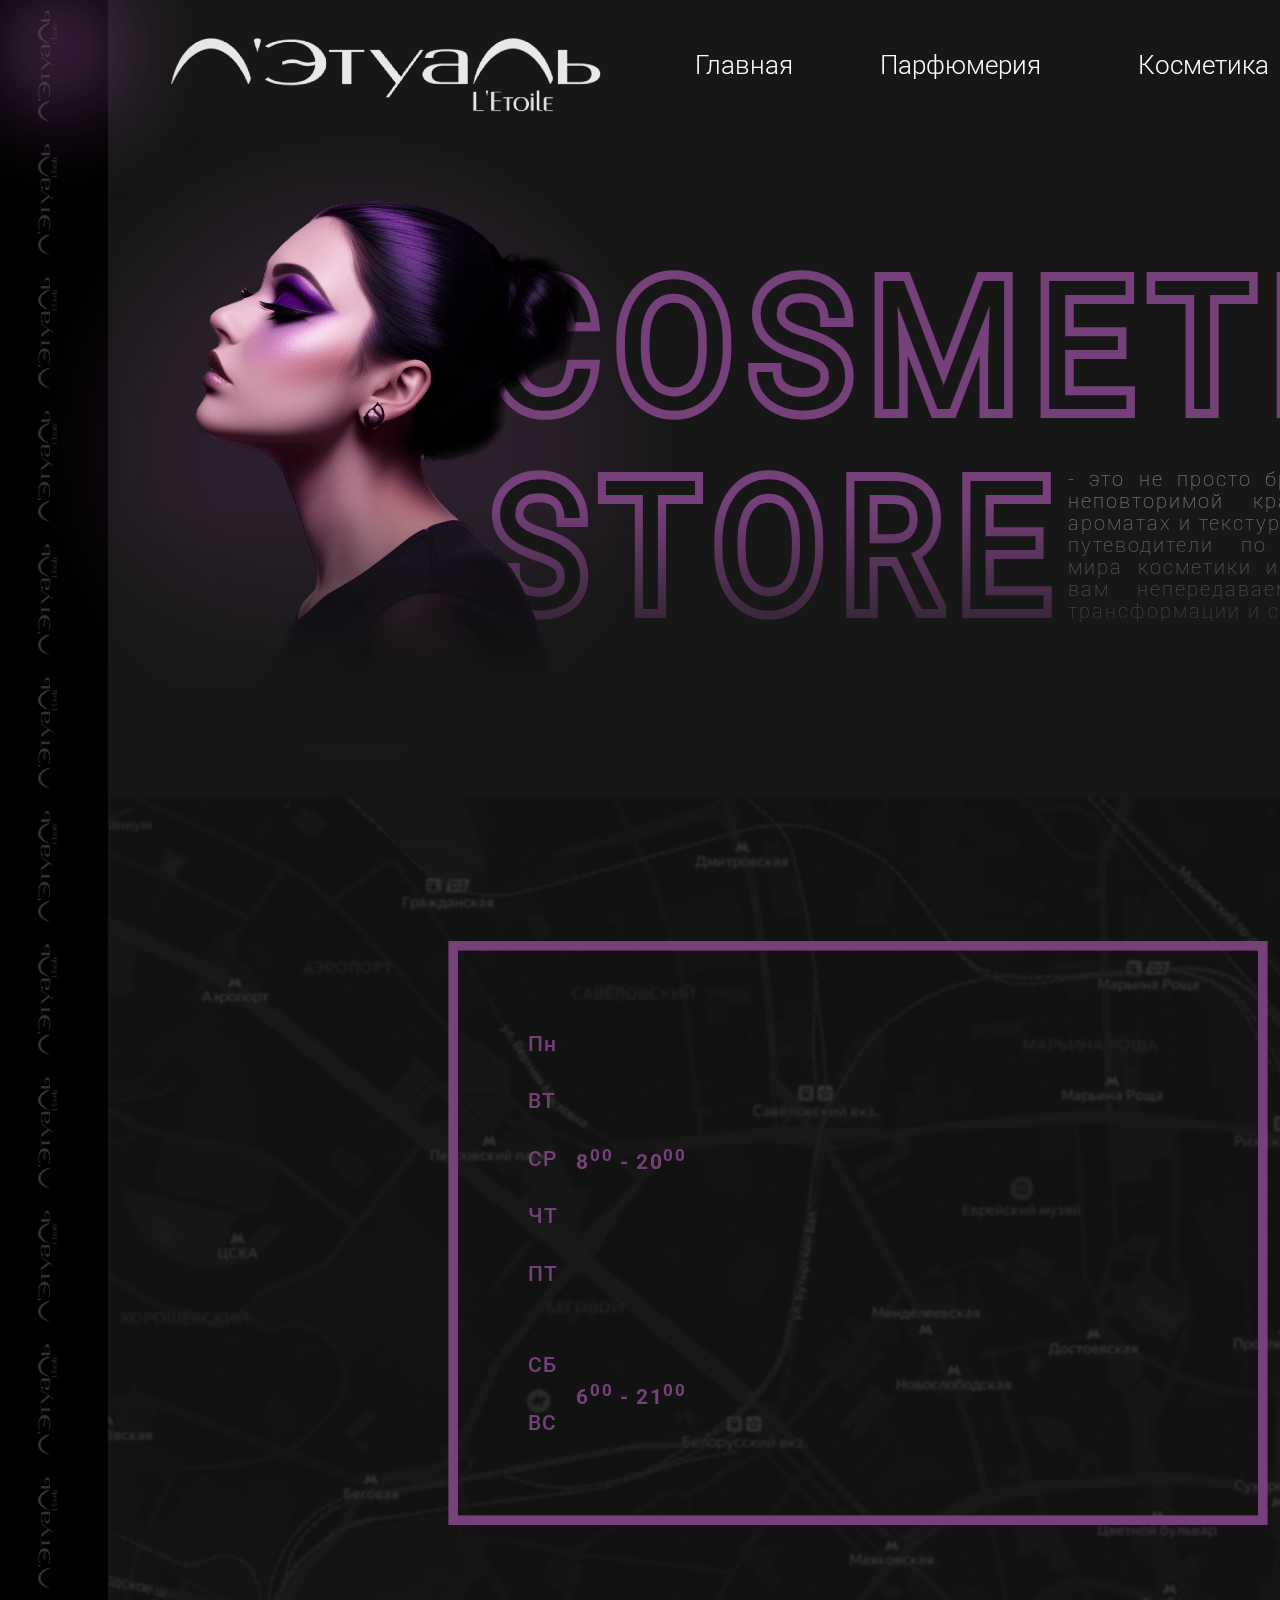
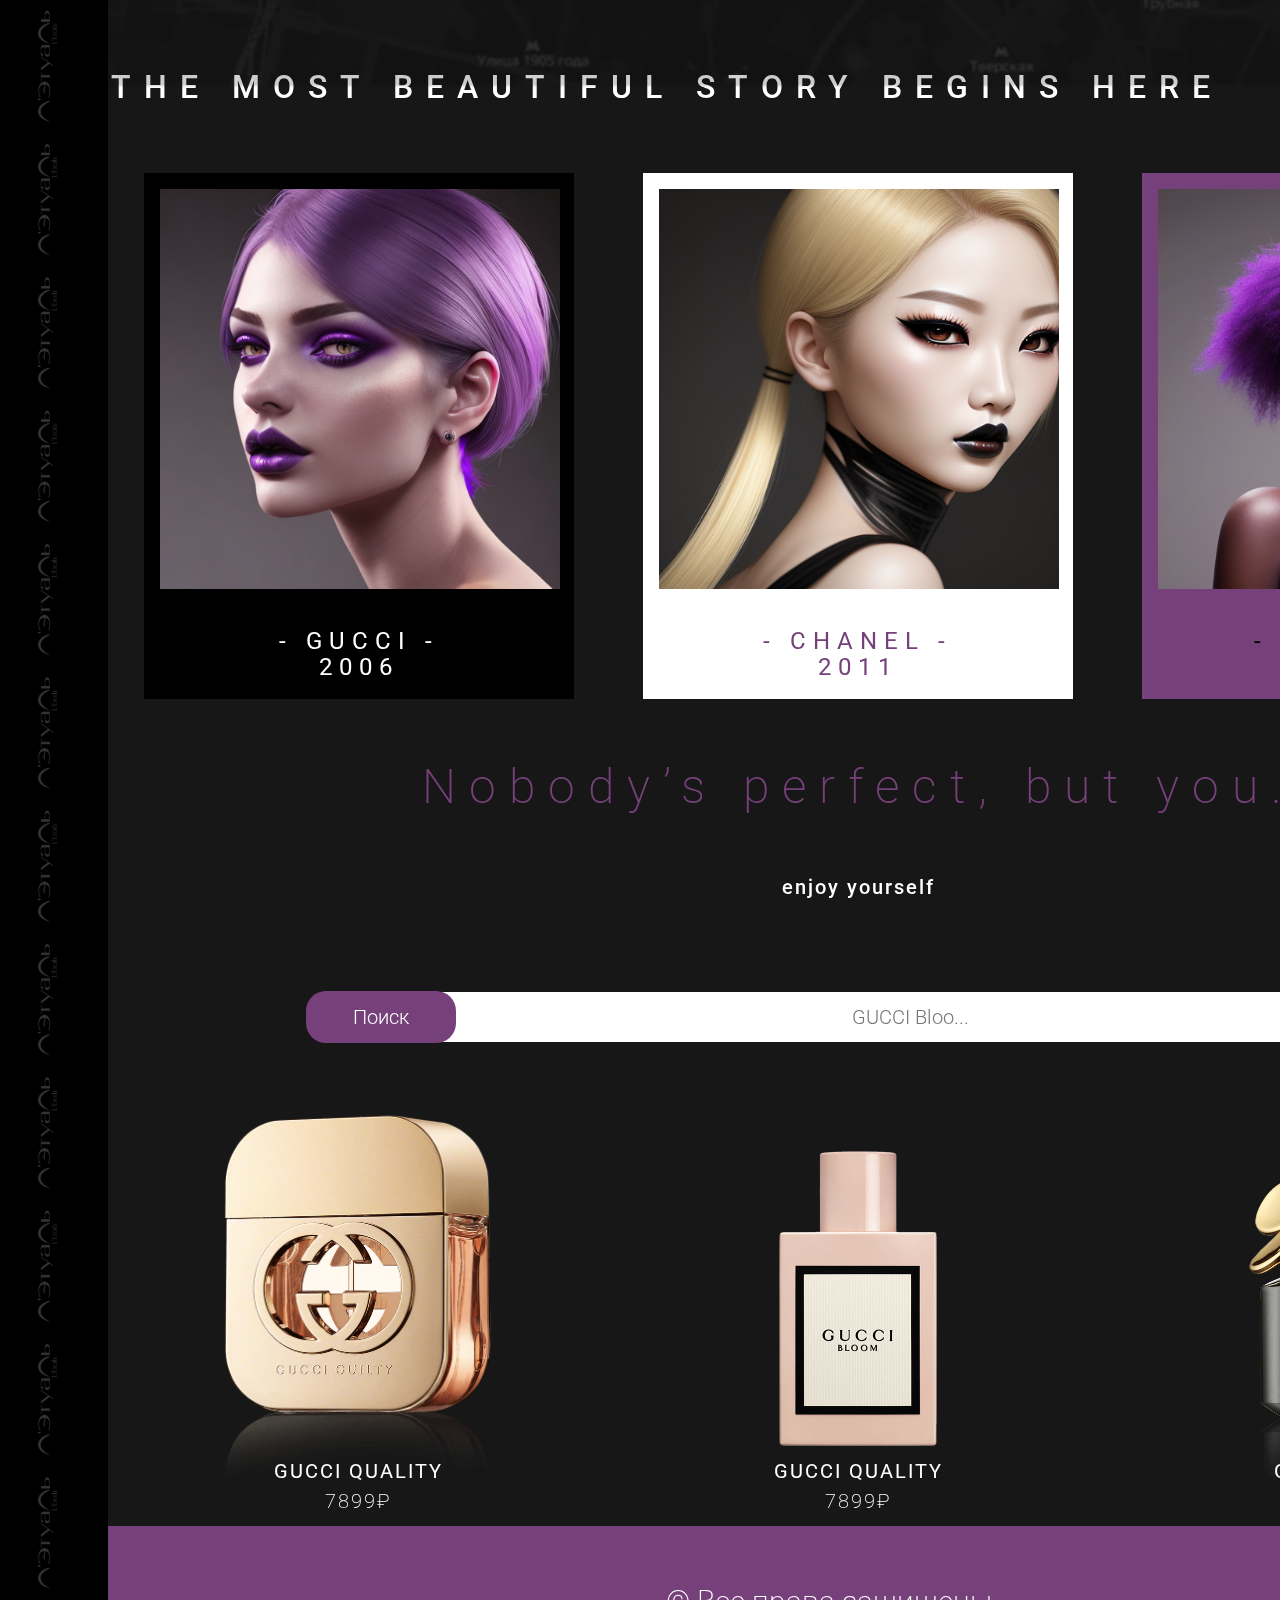
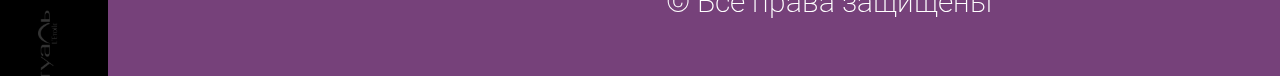
==== index.html @ e6d48a01 "сайт" ====
<html id="html" style="width: 1700px;" onmousemove="getPositionMove(event)">

<head>
  <title>Летуаль 2.0</title>
  <link rel="stylesheet" href="css/letoile.css">
  <link rel="stylesheet" href="css/effects.css">
  <link rel="stylesheet" href="css/modals.css">

  <link rel="preconnect" href="https://fonts.googleapis.com">
  <link rel="preconnect" href="https://fonts.gstatic.com">
  <link
    href="https://fonts.googleapis.com/css2?family=Roboto:ital,wght@0,100;0,300;0,400;0,500;0,700;0,900;1,100;1,300;1,400;1,500;1,700;1,900&display=swap"
    rel="stylesheet">
  <script src="js/some.js"></script>
  <script src="js/modal.js"></script>
</head>

<body onscroll="getPositionScroll(event)" onload="reload()">

  <div id="reg">
    <p class="text" style="font-weight: 600; font-size: 40px; color: var(--main-color); margin: 50px 0 0 0;">Регистрация
    </p>
    <input style=" grid-area: name" placeholder="Имя" class="baseButton">
    <input style=" grid-area: email" placeholder="Email@email" class="baseButton">
    <input style=" grid-area: password" placeholder="Пароль" class="baseButton">
    <button style=" grid-area: confirm; background: var(--main-color)" class="baseButton _zoomIn"
      onclick="close_modal(1)">Подтвердить</button>
  </div>

  <div id="productModal" class="product text">
    <img src="css/img/pngwing.com (2).png">
    <div>
      <b>GUCCI QUALITY</b>
      <p>7899₽</p>
    </div>
    <button style="grid-area: confirm; background: var(--main-color)" class="baseButton _zoomIn"
      onclick="close_modal(2)">купить</button>
  </div>

  <span id="mousePoint"></span>

  <div id="blackOut"></div>

  <div id="mainPage">

    <table border="0" style="width:1500; height:250px;">
      <tr id="navBar">
        <td class="vatop" width="150" style=" padding-top: 20px">
          <img id="labelImage" src="\css\img\30.png" />
        </td>
        <td class="vatop pdtop50 " style="width: 50px;">
        </td>
        <td class="vatop pdtop50 _zoomOut">
          <p>Главная</p>
        </td>
        <td class="vatop pdtop50 _zoomOut">
          <p>Парфюмерия</p>
        </td>
        <td class="vatop pdtop50 _zoomOut">
          <p>Косметика</p>
        </td>
        <td width="290px">

          <table id="navReg" align="center" style="z-index: 2; position: relative;">
            <tr>
              <td>
                <input class="baseButton" type="text" placeholder="Почта" />
              </td>
            </tr>
            <tr>
              <td style="padding-top: 10px">
                <input class="baseButton" type="password" placeholder="Пароль" />
              </td>
            </tr>
            <tr>
              <td align="center" style="padding-top: 10px">
                <button class="baseButton _zoomIn " style="
                      background: var(--main-color);
                      width: 114px;
                      height: 50px;
                    ">
                  Вход
                </button>
              </td>
            </tr>
            <tr align="center">
              <td>
                <button style="color: var(--grey-text); background: none; border: none;" onclick="open_modal(1)">нет
                  аккаунта?</button>
              </td>
            </tr>
          </table>

          <table id="navIcons" align="center"
            style="display: none;z-index: 2; position: relative; margin: -85px 0 0 110px;">
            <tr>
              <td class="_zoomOut" style="width: 80px;">
                <a style="width: 55px; display: block;" href=""><img src="css/img/bag_icon.png"></a>
              </td>
              <td class="_zoomOut">
                <a style="width: 55px; display: block;" href="pages/profile.html"><img
                    src="css/img/profile_icon.png"></a>
              </td>
            </tr>
          </table>

        </td>
      </tr>
    </table>

    <table style="border-spacing: 0; margin-top: -50px" border="0" width="1500" cellpadding="0" align="center">
      <tr>
        <td>
          <img src="css/img/model.png" align="left" style="z-index: 99; position: relative; pointer-events: none;" />
          <span id="cyrcle"></span>
          <span id="mainImgShadow"></span>
          <div class="pdtop50" style="width: 100%; position: absolute; margin-left: 400px;">
            <span class="textHightlightBig">cosmetics</span>
            <span class="textHightlightBig"
              style="color: var(--main-color); z-index: 0; -webkit-text-stroke: 18px var(--main-color);">cosmetics</span>
            <span class="textHightlightBig" style="top:250px;transform: scale(0.9,1);"> store</span>
            <span class="textHightlightBig"
              style="color: var(--main-color); z-index: 0; -webkit-text-stroke: 18px var(--main-color); top:250px; transform: scale(0.9,1);">
              store</span>
            <div id="mainText" class="text">
              - это не просто бренд, это история вашей неповторимой красоты,
              воплощенная в ароматах и текстурах, макияже и уходе. Мы -
              путеводители по бескрайним просторам мира косметики и
              парфюмерии, предлагая вам непередаваемый опыт собственной
              трансформации и самовыражения.
            </div>
          </div>

          <div style="margin-top: 600px; height: 740px;padding-top: 70px;">
            <span class="bgImgBlur"
              style="margin-top: -70px; filter: grayscale(1) brightness(1) invert(1) blur(1px); opacity: 0.2;"><img
                src="css/img/карта_фон.png" style=" width: 1496px; " />
            </span>

            <div id="mapFrame">
              <table width="100%" height="600px" style=" padding: 50px;">
                <tr>
                  <td width="100%">
                    <table align="center" cellspacing="40px" class="text"
                      style="color: var(--main-color); font-size: 26px; font-weight: 500;    -webkit-border-horizontal-spacing: 20px;">
                      <tr>
                        <td>Пн</td>
                        <td rowspan="5" style="font-weight: 700;;">8<sup>00</sup> - 20<sup>00</sup></td>
                      </tr>
                      <tr>
                        <td>ВТ</td>
                        <td></td>
                      </tr>
                      <tr>
                        <td>СР</td>
                        <td></td>
                      </tr>
                      <tr>
                        <td>ЧТ</td>
                        <td></td>
                      </tr>
                      <tr>
                        <td>ПТ</td>
                        <td></td>
                      </tr>
                      <tr>
                        <td></td>
                        <td></td>
                      </tr>
                      <tr>
                        <td>СБ</td>
                        <td rowspan="2" style="font-weight: 700;">6<sup>00</sup> - 21<sup>00</sup></td>
                      </tr>
                      <tr>
                        <td>ВС</td>
                        <td></td>
                      </tr>
                    </table>
                  </td>
                  <td align="right" style=" filter: grayscale(1) brightness(1) invert(1);">
                    <script style="display: block; width: 600px;height: 600px;" type="text/javascript" charset="utf-8"
                      async
                      src="https://api-maps.yandex.ru/services/constructor/1.0/js/?um=constructor%3Ae9d19015764125494abab00ab33d505ae9734fc39b5972a7b6e6e35f06b91289&amp;width=600&amp;height=600&amp;lang=ru_RU&amp;scroll=true">
                      </script>
                </tr>
              </table>
              <span class="text"
                style="position: absolute; color: var(--main-color); font-weight: 700; left: 1100px;">(2023)</span>
            </div>
          </div>

          <table class="text" width="100%" height="900px" style="margin-top: 30px;">
            <tbody>
              <tr>
                <td colspan="3"
                  style="text-transform: uppercase; font-weight: 500; font-size: 32px;line-height: 90%; letter-spacing: 13px;">
                  the most beautiful story begins here</td>
              </tr>
              <tr height="600px">
                <td align="center">
                  <div class="photoCard">
                    <img src="css/img/gucci_model.png" style="width: 400; padding: 16px;" />
                    <p>- GUCCI -<br />2006</p>
                  </div>
                </td>
                <td align="center">
                  <div class="photoCard" style="background: white; color: var(--main-color);">
                    <img src="css/img/chanel_model.png" style="width: 400; padding: 16px;" />
                    <p>- CHANEL -<br />2011</p>
                  </div>
                </td>
                <td align="center">
                  <div class="photoCard" style="background: var(--main-color); color: black;">
                    <img src="css/img/lacoste_model.png" style="width: 400; padding: 16px" />
                    <p>- LACOSTE -<br />2020</p>
                  </div>
                </td>
              </tr>
              <tr>
                <td colspan="3" align="center"
                  style="color: var(--main-color);font-weight: 200;font-size: 48px;letter-spacing: 13px;">
                  Nobody’s perfect, but you.</td>
              </tr>
              <tr>
                <td colspan="3" align="center" style="font-weight: 500;font-size: 32pxs;">enjoy yourself</td>
              </tr>
            </tbody>
          </table>

          <table width="100%" class="pdtop50">
            <tr>
              <td class="search">
                <button class="baseButton _focus">Поиск</button>
                <input class="baseButton" type="text" placeholder="GUCCI Bloo..." />
              </td>
            </tr>
          </table>

        </td>
      </tr>
    </table>

    <div class="buyPage">
      <div class="product text" onclick="open_modal(2)">
        <img src="css/img/pngwing.com (2).png">
        <div>
          <b>GUCCI QUALITY</b>
          <p>7899₽</p>
        </div>
      </div>

      <div class="product text" onclick="open_modal(2)">
        <img src="css/img/pngwing.com (1).png">
        <div>
          <b>GUCCI QUALITY</b>
          <p>7899₽</p>
        </div>
      </div>

      <div class="product text" onclick="open_modal(2)">
        <img src="css/img/pngwing.com.png">
        <div>
          <b>GUCCI QUALITY</b>
          <p>7899₽</p>
        </div>
      </div>
    </div>
  </div>
</body>

<footer>
  <table align="center" height="150px" width="1500px">
    <tr>
      <td></td>
      <td>© Все права защищены</td>
      <td align="right" style="padding-right: 50px;">+7(977)303-95-29</td>
    </tr>
  </table>
</footer>

</html>
---- css/letoile.css ----
:root {
    --main-color: #76417a;
    --white-text: white;
    --grey-text: rgba(255, 255, 255, 0.5);
    --black-text: black;
    --bg-color: #171717;
}

::-webkit-scrollbar {
    width: 10px;
}

::-webkit-scrollbar-corner {
    background: none;
}

::-webkit-scrollbar-track {
    background: var(--black-text);
}

::-webkit-scrollbar-thumb {
    background-color: var(--main-color);
    border-radius: 20px;
}

::selection {
    background: var(--main-color);
    color: black;
}

html {
    width: 100%;
    font-family: Roboto;
    color: var(--white-text);
    overflow: hidden overlay;
}

a {
    text-decoration: none;
    color: var(--white-text);
    text-emphasis: none;
}

p :not(id) {
    text-align: center;
    font-size: 20px;
    font-weight: 400;
}

li {
    margin-left: 20px;
}

img {
    pointer-events: none;
}

input:focus-visible,
input {
    text-decoration: none;
    border: none;
    outline: none;
    color: var(--black-text) !important;
}

body {
    width: 100%;
    background-image: linear-gradient(rgba(0, 0, 0, 0.8), rgba(0, 0, 0, 0.8)), url(img/41.png);
    background-size: 100px;
}

#mousePoint {
    width: 100px;
    height: 100px;
    background: var(--main-color);
    position: absolute;
    pointer-events: none;
    border-radius: 50px;
    filter: blur(50px);
    opacity: 1;
    z-index: 101;
}

#mainPage {
    background: var(--bg-color);
    width: 1500px;
    margin-top: -10px;
    margin-left: auto;
    margin-right: auto;
}

#navBar {
    text-align: center;
    font-size: 26px;
    font-weight: 300;
}

#navReg {
    margin-left: 40px;
}

#labelImage {
    mix-blend-mode: exclusion;
    padding-left: 50px;
    width: 444px;
    pointer-events: none;
}

.vatop {
    vertical-align: top;
}

.pdtop50 {
    padding-top: 50px;
}

.bgMain {
    background-color: var(--main-color);
}

.baseButton {
    border-radius: 20px;
    width: 210px;
    height: 50px;
    border-radius: 20px;
    border-color: transparent;
    text-align: center;
    border-color: transparent;
    text-decoration: none;
    font-size: 20px;
    color: var(--white-text);
    font-family: Roboto;
    font-weight: 300;
}

#cyrcle {
    border-radius: 420px;
    background: rgba(118, 65, 122, 0.2);
    filter: blur(50px);
    width: 500px;
    height: 500px;
    display: block;
    position: absolute;
    z-index: 0;
}

#mainImgShadow {
    top: 500px;
    width: 1500px;
    height: 250px;
    background: linear-gradient(360deg,
            var(--bg-color),
            var(--bg-color) 25%,
            transparent);
    display: block;
    position: absolute;
    z-index: 100;
}

#mainText {
    position: absolute;
    color: var(--grey-text);
    text-align: justify;
    font-family: Roboto;
    font-size: 20px;
    font-weight: 100;
    line-height: 110%;
    letter-spacing: 2px;
    width: 500px;
    height: 168px;
    left: 560px;
    top: 270px;
}

.textHightlight {
    color: var(--main-color);
    font-size: 36px;
    font-weight: 400;
    line-height: 30px;
    letter-spacing: 3px;
}

.textHightlightBig {
    position: absolute;
    color: var(--bg-color);
    font-size: 180px;
    font-weight: 400;
    line-height: 200px;
    letter-spacing: 18px;
    text-transform: uppercase;
    z-index: 1;
    left: -50px;
    transform: scale(0.95, 1);
}

.text {
    font-size: 20px;
    font-weight: 200;
    line-height: 30px;
    letter-spacing: 2px;
}

.bgImgBlur {
    display: block;
    position: absolute;
    z-index: 0;
    filter: blur(30px);
    pointer-events: none;
}

#mapFrame {
    position: relative;
    margin-left: auto;
    margin-right: auto;
    width: 1000px;
    border: 12px solid var(--main-color);
    scale: 0.8;
}

.photoCard {
    width: 430px;
    height: 526px;
    background: black;
    text-align: center;
    text-align: center;
    font-size: 24px;
    font-weight: 400;
    line-height: 25.5px;
    letter-spacing: 7px;
}

.search {
    text-align: center;
    position: relative;
    z-index: 1;
}

.search button {
    background-color: var(--main-color);
    width: 150px;
    z-index: 2;
    position: relative;
    height: 52px;
}

.search input {
    width: 1000px;
    margin-left: -50px;
    color: var(--black-text);
}

.buyPage {
    display: flex;
    flex-wrap: wrap;
    justify-content: space-evenly;
    align-items: center;
    width: 1500px;
    height: auto;
    padding-top: 50px;
    gap: 50px 100px;
}

.product,
.product img {
    width: 300px;
    text-align: center;
}

.product img {
    object-fit: contain;
    height: 400px;
}

.product div {
    line-height: 10px;
    margin-top: -30px;
}


footer,
footer table {
    text-align: center;
    background-color: var(--main-color);
    width: 1500px;
    height: 150px;
    margin-bottom: -10px;
    font-size: 30px;
    font-weight: 200;
    margin-left: auto;
    margin-right: auto;
}

footer table {
    width: 1500px;
}

footer td {
    width: 500px;
}
---- css/effects.css ----
._zoomOut:hover p,
._zoomOut:hover img {
    transition: 0.3s linear;
    transform: scale(1.2);
    color: var(--main-color);
}

._zoomIn:hover {
    transition: 0.3s linear;
    transform: scale(0.9);
    filter: opacity(0.8);
}

._zoomOut,
._zoomOut p,
._zoomIn,
._focus,
._zoomOut img {
    transition: 0.3s linear;
}

._focus:active,
._zoomIn:active {
    transition: 0.1s linear;
    filter: brightness(1.5);
}
---- css/modals.css ----
#reg{
    display: none;
    grid-template-areas: 
    "label" 
    "name"  
    "email"  
    "password"
    "confirm";
    grid-template-rows: repeat(20px, 4), 100px;
    width: 400px;
    height: 500px;
    z-index: 101;
    position: absolute;
    border: 1px solid var(--main-color);
    backdrop-filter: blur(50px);
    left: calc(100% - 1100px);
    position: fixed;
    top: 200px;
    justify-items: center;
    border-radius: 50px;
}

#reg button{
    width: 150px;
}

#productModal{
    display: none;
    width: 400px;
    height: 500px;
    z-index: 101;
    position: absolute;
    border: 1px solid var(--main-color);
    backdrop-filter: blur(50px);
    left: calc(100% - 1100px);
    position: fixed;
    top: 200px;
    justify-items: center;
    border-radius: 50px;
}

#blackOut{
    display: none;
    position: absolute;
    backdrop-filter: blur(10px);
    width: 100%;
    height: 3273px;
    z-index: 100;
}

.openModal{
    overflow-y: hidden;
}
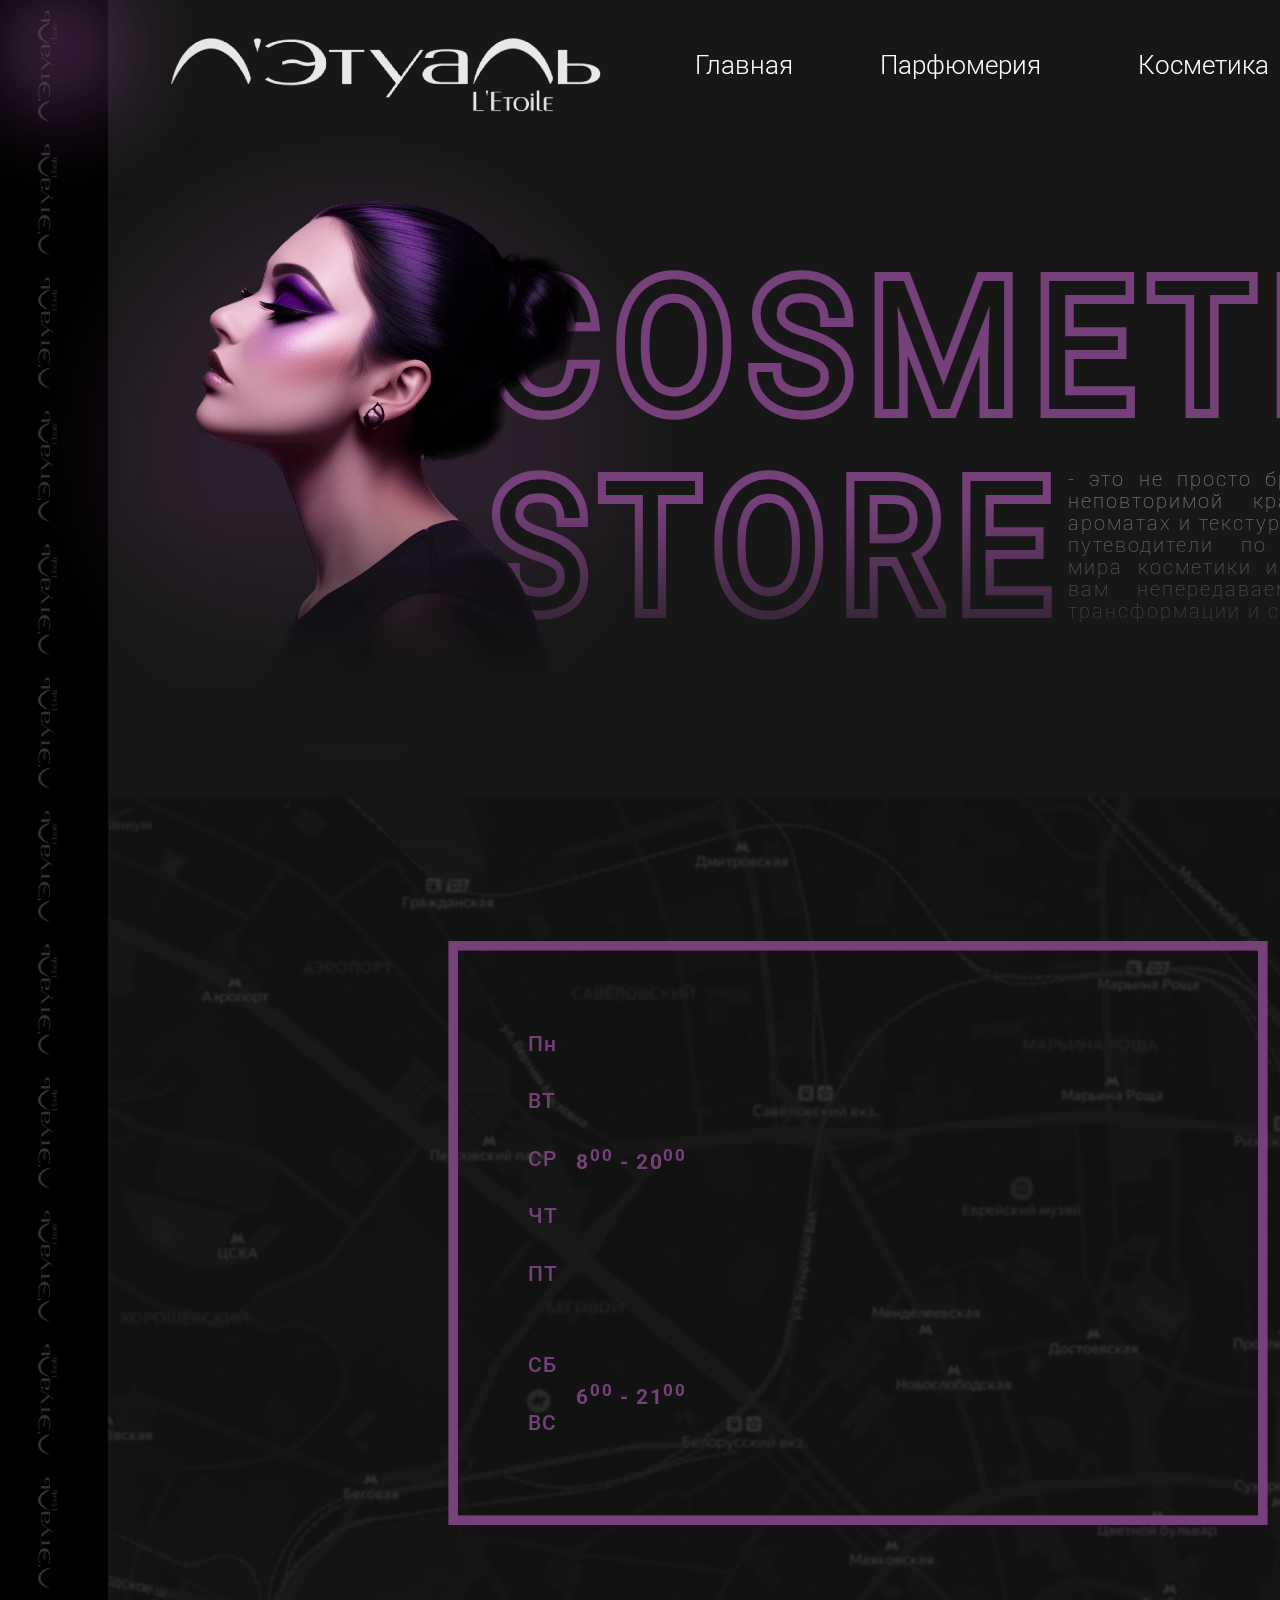
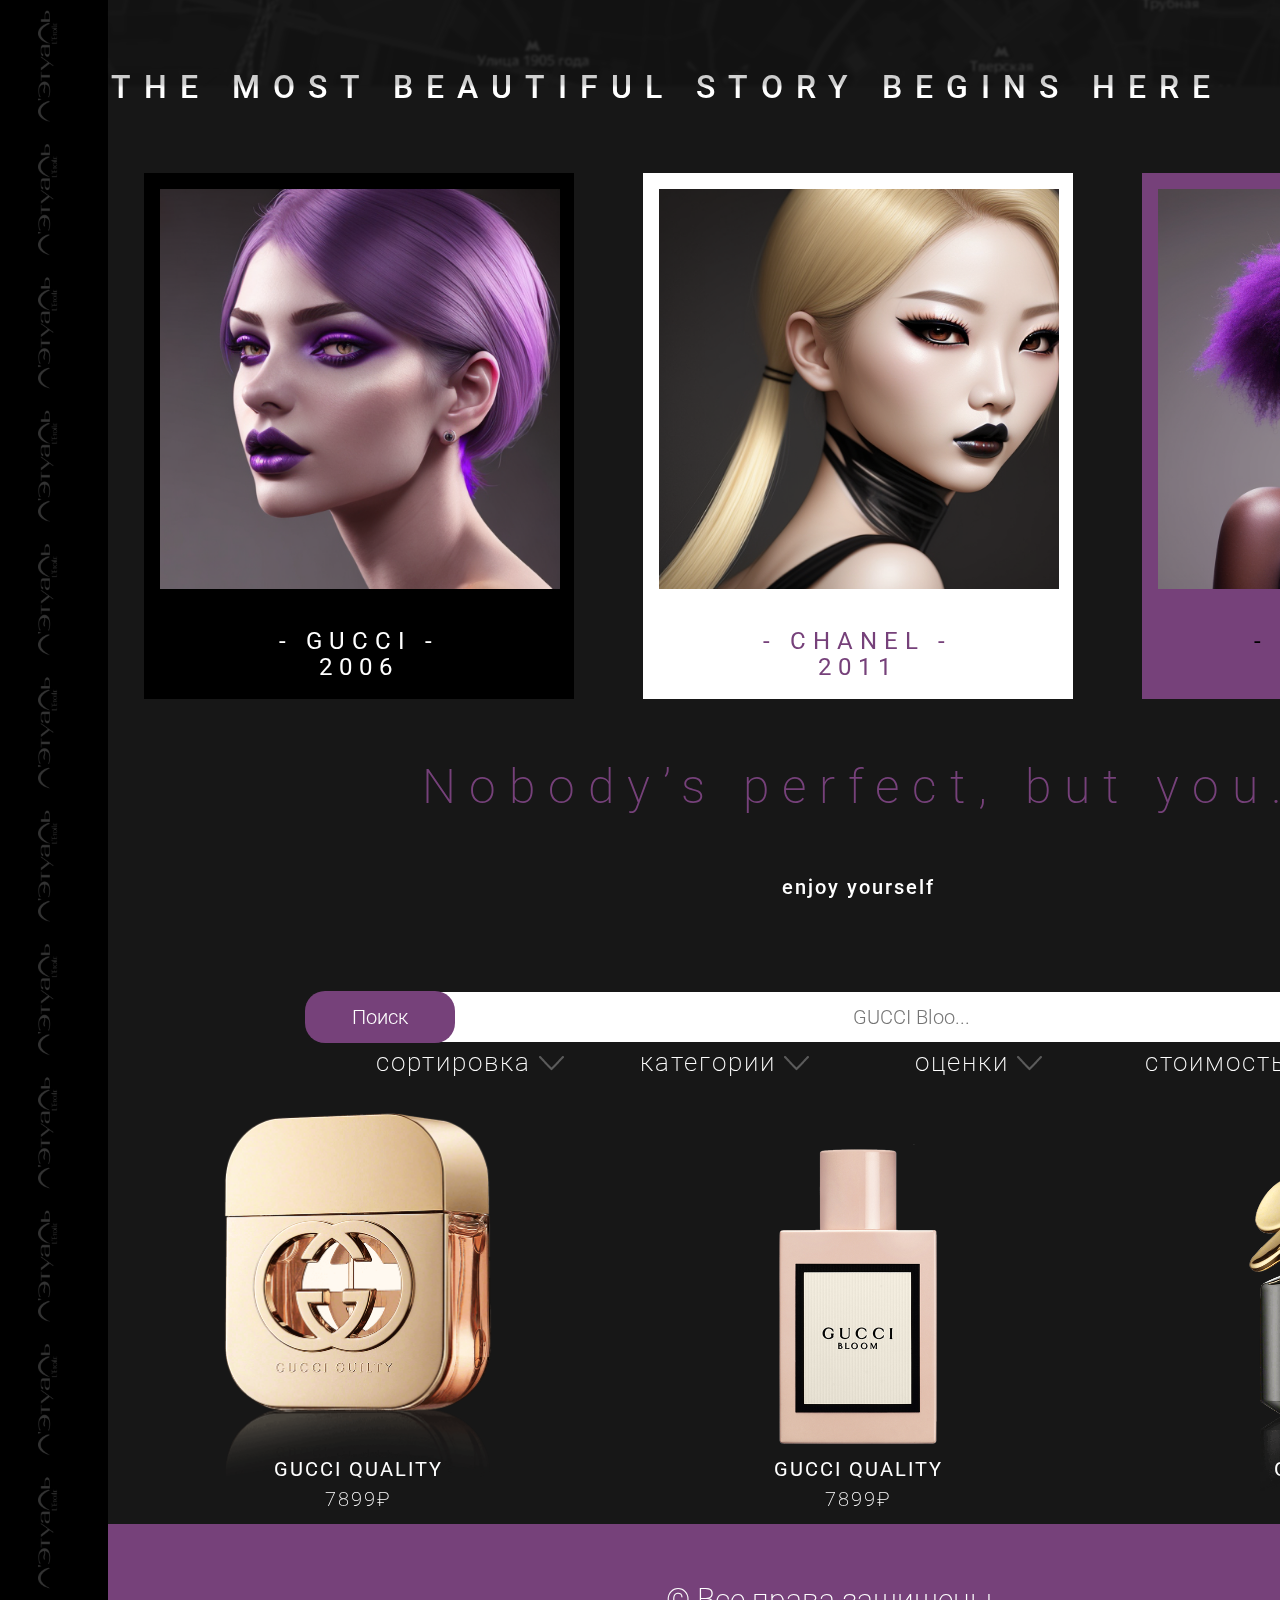
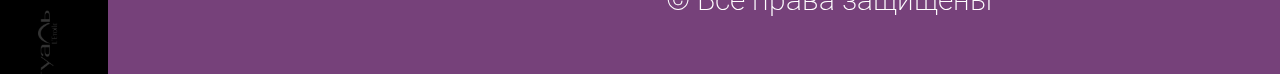
==== commit fca3620f: "web" ====
--- a/index.html
+++ b/index.html
@@ -13,6 +13,7 @@
     rel="stylesheet">
   <script src="js/some.js"></script>
   <script src="js/modal.js"></script>
+  <script src="js/data.js"></script>
 </head>
 
 <body onscroll="getPositionScroll(event)" onload="reload()">
@@ -227,14 +228,55 @@
             </tbody>
           </table>
 
-          <table width="100%" class="pdtop50">
-            <tr>
-              <td class="search">
+          <table width="100%" class="pdtop50 text">
+            <tr>
+              <td class="search" colspan="6">
                 <button class="baseButton _focus">Поиск</button>
                 <input class="baseButton" type="text" placeholder="GUCCI Bloo..." />
               </td>
             </tr>
+            <tr style="font-size: 26px; text-align: center;">
+              <td width="230px"></td>
+              <td width="250px" onclick="searchSortOpenClose(1)">сортировка <img src="/css/img/list.png"></td>
+              <td width="250px" onclick="searchSortOpenClose(2)">категории <img src="/css/img/list.png"></td>
+              <td width="250px" onclick="searchSortOpenClose(3)">оценки <img src="/css/img/list.png"></td>
+              <td width="250px" onclick="searchSortOpenClose(4)">стоимость <img src="/css/img/list.png"></td>
+              <td></td>
+            </tr>
           </table>
+
+          <div id="searchTb" width="auto" class="text" style="margin-top: -36px;">
+            <div class="searchCard" style="grid-area: '1';">
+              <b onclick="searchSortOpenClose(1,1)">сортировка <img src="/css/img/list.png"></b>
+              <p onclick="searchSort(event,1)">по стоимости min</p>
+              <p onclick="searchSort(event,1)">по стоимости max</p>
+              <p onclick="searchSort(event,1)">по алфавиту A->Z</p>
+              <p onclick="searchSort(event,1)">по алфавиту Z->A</p>
+              <p onclick="searchSort(event,1)">по новизне</p>
+              <p onclick="searchSort(event,1)">по рейтингу</p>
+            </div>
+            <div class="searchCard" style="grid-area: '2';">
+              <b onclick="searchSortOpenClose(2,1)">категории <img src="/css/img/list.png"></b>
+              <p onclick="searchSort(event)">духи</p>
+              <p onclick="searchSort(event)">косметика</p>
+            </div>
+            <div class="searchCard" style="grid-area: '3';">
+              <b onclick="searchSortOpenClose(3,1)">оценки <img src="/css/img/list.png"></b>
+              <p onclick="searchSort(event)">⭐</p>
+              <p onclick="searchSort(event)">⭐⭐</p>
+              <p onclick="searchSort(event)">⭐⭐⭐</p>
+              <p onclick="searchSort(event)">⭐⭐⭐⭐</p>
+              <p onclick="searchSort(event)">⭐⭐⭐⭐⭐</p>
+            </div>
+            <div class="searchCard" style="grid-area: '4';">
+              <b onclick="searchSortOpenClose(4,1)">стоимость <img src="/css/img/list.png"></b>
+              <i>от</i>
+              <input style="width: 223px; height: 40px; background: lightgray;" placeholder="1000"></input>
+              <i>до</i>
+              <input style="width: 223px; height: 40px; background: lightgray; margin-bottom: 30px;"
+                placeholder="5000"></input>
+            </div>
+          </div>
 
         </td>
       </tr>
--- a/css/letoile.css
+++ b/css/letoile.css
@@ -249,6 +249,73 @@
     color: var(--black-text);
 }
 
+.searchCard {
+    display: flex;
+    width: 250px;
+    height: 0;
+    overflow: hidden;
+    border-radius: 41px;
+    background: white;
+    margin: 0;
+    z-index: 2;
+    position: relative;
+    font-size: 20px;
+    justify-items: center;
+    flex-direction: column;
+    align-items: center;
+    transition: 0.5s ease-in-out;
+}
+
+.searchCard p,
+.searchCard i {
+    margin: 0;
+    color: #5B5B5B;
+    font-weight: 400;
+    border-top: 1px solid #5B5B5B;
+    border-bottom: 1px solid #5B5B5B;
+    width: 220px;
+    height: 40px;
+    padding-top: 5px;
+    font-style: normal;
+    cursor: pointer;
+}
+
+.searchCard p:last-child {
+    border-bottom: none;
+    margin-bottom: 10px;
+}
+
+.searchCard b {
+    color: #5B5B5B;
+    font-size: 26px;
+    font-weight: 700;
+    margin-top: 20px;
+    margin-bottom: 20px;
+}
+
+.searchCard input {
+    font-size: 32px;
+    font-weight: 300;
+    text-align: center;
+}
+
+.searchCard p:hover {
+    background: rgba(211, 211, 211, 0.5);
+}
+
+#searchTb {
+    height: auto;
+    width: auto;
+    margin-left: auto;
+    margin-right: auto;
+    text-align: center;
+    display: grid;
+    justify-content: center;
+    grid-template-areas: '1 2 3 4';
+    grid-template-columns: repeat(4, 250px);
+    transition: .5s linear;
+}
+
 .buyPage {
     display: flex;
     flex-wrap: wrap;
